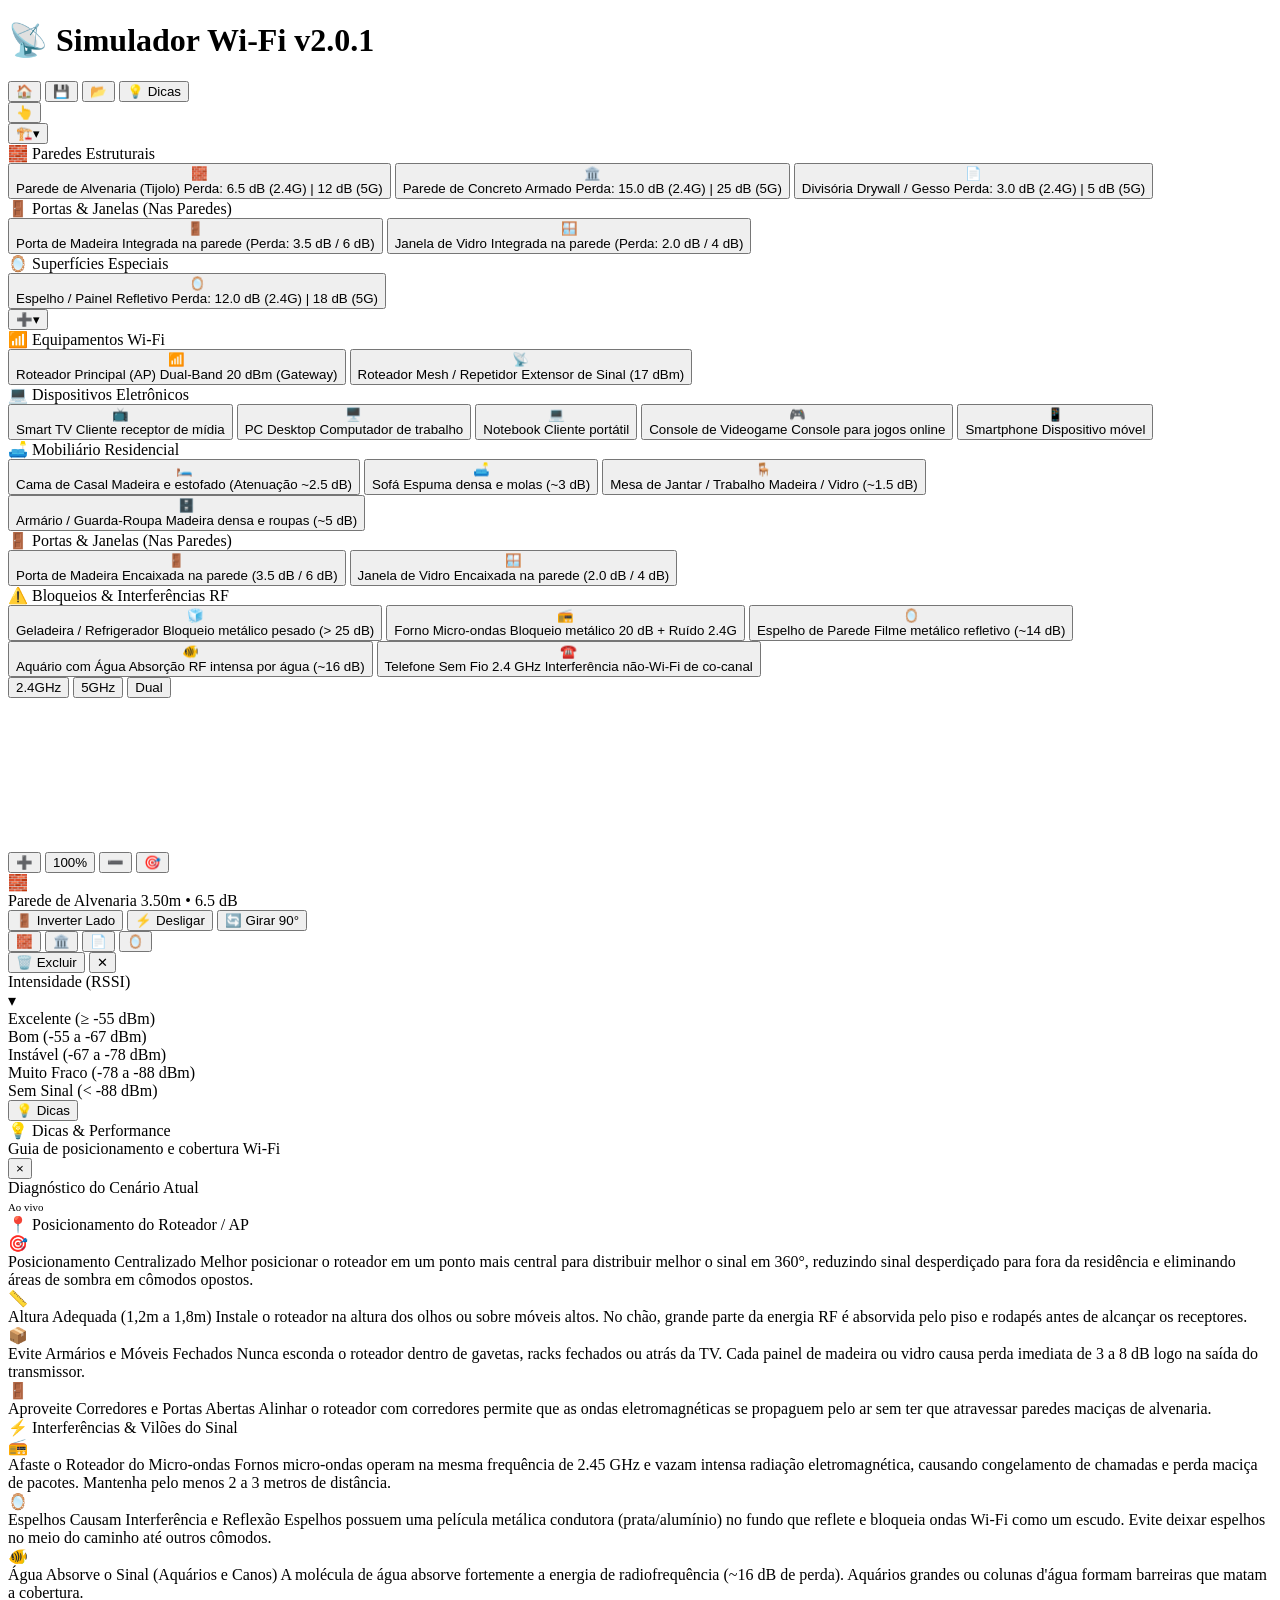
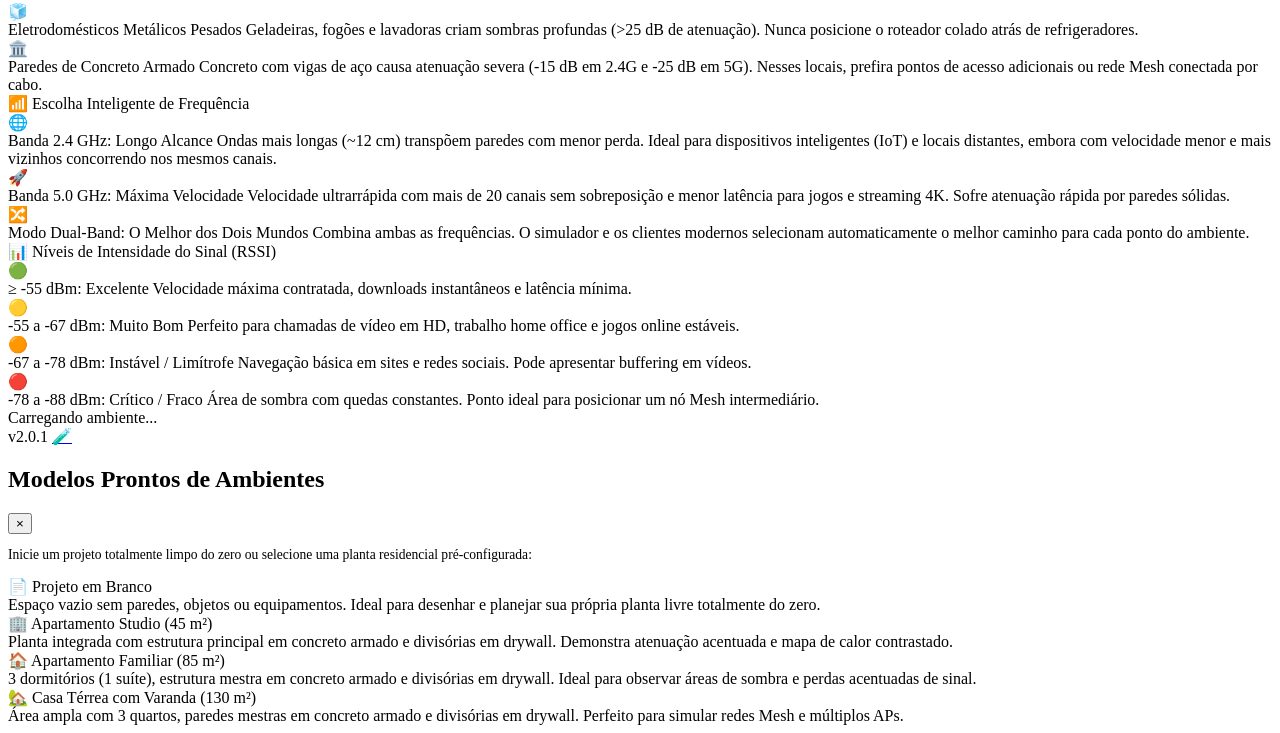
==== index.html @ 8b373f21 "primeiro upload" ====
<!DOCTYPE html>
<html lang="pt-BR">
<head>
  <meta charset="UTF-8">
  <meta name="viewport" content="width=device-width, initial-scale=1.0, maximum-scale=1.0, user-scalable=no, viewport-fit=cover">
  <title>Simulador Wi-Fi - Propagação e Cobertura Residencial</title>
  <link rel="stylesheet" href="css/style.css">
  <link rel="stylesheet" href="css/components.css">
</head>
<body>
  <div id="app-container">
    <!-- Header e Barra de Ferramentas Superior -->
    <header id="header-bar">
      <!-- Linha 1 no Mobile: Marca e Ações de Projeto / Dicas -->
      <div class="header-row-primary">
        <div class="brand-section">
          <h1 class="brand-title">
            <span>📡</span> <span class="brand-name">Simulador Wi-Fi</span>
            <span class="badge-version">v2.0.1</span>
          </h1>
        </div>

        <div class="header-actions-group">
          <button id="btn-open-templates" class="btn btn-icon" data-tooltip="Modelos Prontos de Ambientes (🏠)">
            <span>🏠</span>
          </button>

          <button id="btn-export-json" class="btn btn-icon" data-tooltip="Salvar Projeto em JSON (💾)">
            <span>💾</span>
          </button>

          <button id="btn-import-json" class="btn btn-icon" data-tooltip="Abrir Projeto Salvo (📂)">
            <span>📂</span>
          </button>
          <input type="file" id="file-input-json" accept=".json,application/json" style="display:none">

          <button id="btn-toggle-tips" class="btn btn-icon btn-tips" data-tooltip="Dicas e Boas Práticas Wi-Fi (💡)">
            <span>💡</span>
            <span class="tips-btn-text">Dicas</span>
          </button>
        </div>
      </div>

      <!-- Linha 2 no Mobile: Ferramentas Operacionais e Frequência -->
      <div class="header-row-tools">
        <div class="tools-buttons-group">
          <button id="btn-tool-select" class="btn btn-icon active" data-tool="select" data-tooltip="Selecionar e Mover (👆)">
            <span>👆</span>
          </button>

          <!-- Dropdown Construir -->
          <div class="dropdown-wrapper">
            <button id="btn-build-menu" class="btn btn-icon dropdown-toggle" data-tooltip="Construir Paredes, Portas e Janelas (🏗️)">
              <span id="btn-build-icon">🏗️</span><span class="dropdown-arrow">▾</span>
            </button>
            <div id="menu-build" class="dropdown-popover">
              <div class="dropdown-section-title">🧱 Paredes Estruturais</div>
              <button class="dropdown-item" data-build-material="alvenaria">
                <span class="item-icon">🧱</span>
                <div class="item-info">
                  <span class="item-name">Parede de Alvenaria (Tijolo)</span>
                  <span class="item-meta">Perda: 6.5 dB (2.4G) | 12 dB (5G)</span>
                </div>
              </button>
              <button class="dropdown-item" data-build-material="concreto">
                <span class="item-icon">🏛️</span>
                <div class="item-info">
                  <span class="item-name">Parede de Concreto Armado</span>
                  <span class="item-meta">Perda: 15.0 dB (2.4G) | 25 dB (5G)</span>
                </div>
              </button>
              <button class="dropdown-item" data-build-material="drywall">
                <span class="item-icon">📄</span>
                <div class="item-info">
                  <span class="item-name">Divisória Drywall / Gesso</span>
                  <span class="item-meta">Perda: 3.0 dB (2.4G) | 5 dB (5G)</span>
                </div>
              </button>

              <div class="dropdown-section-title">🚪 Portas & Janelas (Nas Paredes)</div>
              <button class="dropdown-item" data-build-aperture="door" data-build-material="madeira">
                <span class="item-icon">🚪</span>
                <div class="item-info">
                  <span class="item-name">Porta de Madeira</span>
                  <span class="item-meta">Integrada na parede (Perda: 3.5 dB / 6 dB)</span>
                </div>
              </button>
              <button class="dropdown-item" data-build-aperture="window" data-build-material="vidro">
                <span class="item-icon">🪟</span>
                <div class="item-info">
                  <span class="item-name">Janela de Vidro</span>
                  <span class="item-meta">Integrada na parede (Perda: 2.0 dB / 4 dB)</span>
                </div>
              </button>

              <div class="dropdown-section-title">🪞 Superfícies Especiais</div>
              <button class="dropdown-item" data-build-material="espelho">
                <span class="item-icon">🪞</span>
                <div class="item-info">
                  <span class="item-name">Espelho / Painel Refletivo</span>
                  <span class="item-meta">Perda: 12.0 dB (2.4G) | 18 dB (5G)</span>
                </div>
              </button>
            </div>
          </div>

          <!-- Dropdown Adicionar Objetos -->
          <div class="dropdown-wrapper">
            <button id="btn-add-menu" class="btn btn-icon dropdown-toggle" data-tooltip="Adicionar Objetos e Dispositivos (➕)">
              <span>➕</span><span class="dropdown-arrow">▾</span>
            </button>
            <div id="menu-add" class="dropdown-popover dropdown-popover-wide">
              <div class="dropdown-grid-columns">
                <!-- Coluna 1: Equipamentos Wi-Fi & Dispositivos Eletrônicos -->
                <div class="dropdown-col">
                  <div class="dropdown-section-title">📶 Equipamentos Wi-Fi</div>
                  <button class="dropdown-item" data-add-type="router_main">
                    <span class="item-icon">📶</span>
                    <div class="item-info">
                      <span class="item-name">Roteador Principal (AP)</span>
                      <span class="item-meta">Dual-Band 20 dBm (Gateway)</span>
                    </div>
                  </button>
                  <button class="dropdown-item" data-add-type="router_mesh">
                    <span class="item-icon">📡</span>
                    <div class="item-info">
                      <span class="item-name">Roteador Mesh / Repetidor</span>
                      <span class="item-meta">Extensor de Sinal (17 dBm)</span>
                    </div>
                  </button>

                  <div class="dropdown-section-title">💻 Dispositivos Eletrônicos</div>
                  <button class="dropdown-item" data-add-type="tv">
                    <span class="item-icon">📺</span>
                    <div class="item-info">
                      <span class="item-name">Smart TV</span>
                      <span class="item-meta">Cliente receptor de mídia</span>
                    </div>
                  </button>
                  <button class="dropdown-item" data-add-type="pc">
                    <span class="item-icon">🖥️</span>
                    <div class="item-info">
                      <span class="item-name">PC Desktop</span>
                      <span class="item-meta">Computador de trabalho</span>
                    </div>
                  </button>
                  <button class="dropdown-item" data-add-type="laptop">
                    <span class="item-icon">💻</span>
                    <div class="item-info">
                      <span class="item-name">Notebook</span>
                      <span class="item-meta">Cliente portátil</span>
                    </div>
                  </button>
                  <button class="dropdown-item" data-add-type="videogame">
                    <span class="item-icon">🎮</span>
                    <div class="item-info">
                      <span class="item-name">Console de Videogame</span>
                      <span class="item-meta">Console para jogos online</span>
                    </div>
                  </button>
                  <button class="dropdown-item" data-add-type="phone">
                    <span class="item-icon">📱</span>
                    <div class="item-info">
                      <span class="item-name">Smartphone</span>
                      <span class="item-meta">Dispositivo móvel</span>
                    </div>
                  </button>
                </div>

                <!-- Coluna 2: Mobiliário Residencial & Interferências RF -->
                <div class="dropdown-col">
                  <div class="dropdown-section-title">🛋️ Mobiliário Residencial</div>
                  <button class="dropdown-item" data-add-type="bed">
                    <span class="item-icon">🛏️</span>
                    <div class="item-info">
                      <span class="item-name">Cama de Casal</span>
                      <span class="item-meta">Madeira e estofado (Atenuação ~2.5 dB)</span>
                    </div>
                  </button>
                  <button class="dropdown-item" data-add-type="sofa">
                    <span class="item-icon">🛋️</span>
                    <div class="item-info">
                      <span class="item-name">Sofá</span>
                      <span class="item-meta">Espuma densa e molas (~3 dB)</span>
                    </div>
                  </button>
                  <button class="dropdown-item" data-add-type="table">
                    <span class="item-icon">🪑</span>
                    <div class="item-info">
                      <span class="item-name">Mesa de Jantar / Trabalho</span>
                      <span class="item-meta">Madeira / Vidro (~1.5 dB)</span>
                    </div>
                  </button>
                  <button class="dropdown-item" data-add-type="wardrobe">
                    <span class="item-icon">🗄️</span>
                    <div class="item-info">
                      <span class="item-name">Armário / Guarda-Roupa</span>
                      <span class="item-meta">Madeira densa e roupas (~5 dB)</span>
                    </div>
                  </button>

                  <div class="dropdown-section-title">🚪 Portas & Janelas (Nas Paredes)</div>
                  <button class="dropdown-item" data-add-type="door">
                    <span class="item-icon">🚪</span>
                    <div class="item-info">
                      <span class="item-name">Porta de Madeira</span>
                      <span class="item-meta">Encaixada na parede (3.5 dB / 6 dB)</span>
                    </div>
                  </button>
                  <button class="dropdown-item" data-add-type="window">
                    <span class="item-icon">🪟</span>
                    <div class="item-info">
                      <span class="item-name">Janela de Vidro</span>
                      <span class="item-meta">Encaixada na parede (2.0 dB / 4 dB)</span>
                    </div>
                  </button>

                  <div class="dropdown-section-title">⚠️ Bloqueios & Interferências RF</div>
                  <button class="dropdown-item" data-add-type="fridge">
                    <span class="item-icon">🧊</span>
                    <div class="item-info">
                      <span class="item-name">Geladeira / Refrigerador</span>
                      <span class="item-meta">Bloqueio metálico pesado (&gt; 25 dB)</span>
                    </div>
                  </button>
                  <button class="dropdown-item" data-add-type="microwave">
                    <span class="item-icon">📻</span>
                    <div class="item-info">
                      <span class="item-name">Forno Micro-ondas</span>
                      <span class="item-meta">Bloqueio metálico 20 dB + Ruído 2.4G</span>
                    </div>
                  </button>
                  <button class="dropdown-item" data-add-type="mirror_obj">
                    <span class="item-icon">🪞</span>
                    <div class="item-info">
                      <span class="item-name">Espelho de Parede</span>
                      <span class="item-meta">Filme metálico refletivo (~14 dB)</span>
                    </div>
                  </button>
                  <button class="dropdown-item" data-add-type="aquarium">
                    <span class="item-icon">🐠</span>
                    <div class="item-info">
                      <span class="item-name">Aquário com Água</span>
                      <span class="item-meta">Absorção RF intensa por água (~16 dB)</span>
                    </div>
                  </button>
                  <button class="dropdown-item" data-add-type="cordless_phone">
                    <span class="item-icon">☎️</span>
                    <div class="item-info">
                      <span class="item-name">Telefone Sem Fio 2.4 GHz</span>
                      <span class="item-meta">Interferência não-Wi-Fi de co-canal</span>
                    </div>
                  </button>
                </div>
              </div>
            </div>
          </div>
        </div>

        <div class="divider-vertical"></div>

        <!-- Seletor de Frequência do Roteador Principal -->
        <div class="freq-selector-container">
          <div class="segmented-control">
            <button class="seg-btn" data-freq="2.4" data-tooltip="Banda 2.4 GHz (Maior alcance e penetração)">2.4GHz</button>
            <button class="seg-btn active" data-freq="5.0" data-tooltip="Banda 5.0 GHz (Alta velocidade e maior atenuação)">5GHz</button>
            <button class="seg-btn" data-freq="multi" data-tooltip="Dual-Band (2.4 GHz + 5.0 GHz simultâneos)">Dual</button>
          </div>
        </div>
      </div>
    </header>

    <!-- Backdrop Escuro para Menus no Mobile -->
    <div id="dropdown-backdrop" class="dropdown-backdrop"></div>

    <!-- Área Central da Viewport com HUD Fixo Sobreposto -->
    <div id="viewport-container" class="viewport-container">
      <!-- Viewport Rolável do Canvas -->
      <main id="main-viewport">
        <!-- Scaler para Zoom e Pan Fluido sem Degradação Gráfica -->
        <div id="canvas-scaler">
          <div id="canvas-container">
            <!-- Canvas Inferior: Mapa de Calor / Heatmap (Orientado a Eventos) -->
            <canvas id="heatmap-canvas"></canvas>
            <!-- Canvas Superior: Paredes, Dispositivos, Ondas e Gizmos (60 FPS Contínuo) -->
            <canvas id="scene-canvas"></canvas>
          </div>
        </div>
      </main>

      <!-- HUD Flutuante Fixo (Não se move ao rolar ou arrastar a planta) -->
      <!-- Widget Flutuante de Zoom e Enquadramento (Fit-to-Screen) -->
      <div id="zoom-controls" class="zoom-controls" aria-label="Controles de Zoom">
        <button id="btn-zoom-in" class="btn btn-icon zoom-btn" data-tooltip="Aproximar Zoom (+)">
          <span>➕</span>
        </button>
        <button id="btn-zoom-reset" class="btn zoom-btn zoom-val-btn" data-tooltip="Zoom 100% (Escala Real 1:1)">
          <span id="zoom-value-text">100%</span>
        </button>
        <button id="btn-zoom-out" class="btn btn-icon zoom-btn" data-tooltip="Afastar Zoom (-)">
          <span>➖</span>
        </button>
        <button id="btn-zoom-fit" class="btn btn-icon zoom-btn btn-fit" data-tooltip="Enquadrar Planta Inteira (Fit)">
          <span>🎯</span>
        </button>
      </div>

      <!-- Barra de Ações Rápidas Flutuante (Item Selecionado - Toque / Desktop) -->
      <div id="selection-toolbar" class="selection-toolbar hidden" aria-label="Ações do Item Selecionado">
        <div class="selection-badge">
          <span id="sel-icon" class="sel-icon">🧱</span>
          <div class="sel-info">
            <span id="sel-title" class="sel-title">Parede de Alvenaria</span>
            <span id="sel-sub" class="sel-sub">3.50m • 6.5 dB</span>
          </div>
        </div>

        <div class="selection-actions" id="sel-actions-container">
          <!-- Ação para Portas: Inverter sentido e lado da abertura -->
          <button id="btn-sel-door-swing" class="btn btn-action" data-tooltip="Inverter Lado da Abertura da Porta">
            <span>🚪 Inverter Lado</span>
          </button>

          <!-- Ação para Aparelhos Eletrônicos: Ligar / Desligar (Power Toggle) -->
          <button id="btn-sel-power" class="btn btn-action" data-tooltip="Ligar / Desligar Aparelho (ou clique consecutivo no objeto)">
            <span id="btn-sel-power-text">⚡ Desligar</span>
          </button>

          <!-- Ação para Móveis e Equipamentos: Girar 90° -->
          <button id="btn-sel-rotate" class="btn btn-action" data-tooltip="Girar 90° no Sentido Horário">
            <span>🔄 Girar 90°</span>
          </button>

          <!-- Ação para Paredes: Mudar Material de Atenuação -->
          <div id="sel-wall-materials" class="sel-material-group">
            <button class="btn btn-icon btn-mat" data-mat="alvenaria" data-tooltip="Alvenaria / Tijolo">🧱</button>
            <button class="btn btn-icon btn-mat" data-mat="concreto" data-tooltip="Concreto Armado">🏛️</button>
            <button class="btn btn-icon btn-mat" data-mat="drywall" data-tooltip="Divisória Drywall">📄</button>
            <button class="btn btn-icon btn-mat" data-mat="espelho" data-tooltip="Painel Refletivo / Espelho">🪞</button>
          </div>

          <!-- Ação Universal: Excluir Item -->
          <button id="btn-sel-delete" class="btn btn-danger btn-action" data-tooltip="Excluir Item Selecionado (Del)">
            <span>🗑️ Excluir</span>
          </button>

          <!-- Fechar / Desmarcar -->
          <button id="btn-sel-close" class="btn btn-icon btn-close-sel" data-tooltip="Desmarcar (Esc)">
            <span>✕</span>
          </button>
        </div>
      </div>

      <!-- Legenda Visual de Sinal (Recolhível no Mobile) -->
      <div id="signal-legend" class="signal-legend">
        <div class="legend-header" id="legend-header" title="Toque para alternar visibilidade">
          <div class="legend-title">Intensidade (RSSI)</div>
          <span class="legend-chevron">▾</span>
        </div>
        <div class="legend-body" id="legend-body">
          <div class="legend-bar">
            <span class="legend-swatch" style="background-color: #2ecc71;"></span>
            <span>Excelente (&ge; -55 dBm)</span>
          </div>
          <div class="legend-bar">
            <span class="legend-swatch" style="background-color: #f1c40f;"></span>
            <span>Bom (-55 a -67 dBm)</span>
          </div>
          <div class="legend-bar">
            <span class="legend-swatch" style="background-color: #e67e22;"></span>
            <span>Instável (-67 a -78 dBm)</span>
          </div>
          <div class="legend-bar">
            <span class="legend-swatch" style="background-color: #e74c3c;"></span>
            <span>Muito Fraco (-78 a -88 dBm)</span>
          </div>
          <div class="legend-bar">
            <span class="legend-swatch" style="background-color: #2f3542;"></span>
            <span>Sem Sinal (&lt; -88 dBm)</span>
          </div>
        </div>
      </div>
    </div>

    <!-- Aba Flutuante Lateral para Acesso Rápido de Dicas -->
    <button id="btn-floating-tips" class="tips-floating-tab" data-tooltip="Abrir Guia de Dicas (💡)">
      <span>💡</span>
      <span>Dicas</span>
    </button>

    <!-- Painel Lateral de Dicas e Boas Práticas (Side Drawer) -->
    <aside id="tips-drawer" class="tips-drawer" aria-hidden="true">
      <div class="tips-header">
        <div class="tips-title-group">
          <div class="tips-title">
            <span>💡</span> Dicas & Performance
          </div>
          <div class="tips-subtitle">Guia de posicionamento e cobertura Wi-Fi</div>
        </div>
        <button id="btn-close-tips" class="tips-close-btn" data-tooltip="Recolher Painel (Esc)">&times;</button>
      </div>

      <div class="tips-content">
        <!-- Card 1: Diagnóstico Dinâmico ao Vivo da Planta -->
        <div class="tips-live-card">
          <div class="tips-live-header">
            <div class="live-badge-wrapper">
              <span class="live-pulse-dot"></span>
              <span>Diagnóstico do Cenário Atual</span>
            </div>
            <span style="font-size: 0.68rem; color: var(--text-muted); text-transform: none;">Ao vivo</span>
          </div>
          <div id="tips-live-body" class="tips-live-body">
            <!-- Injetado dinamicamente via WifiSim.UI.TipsPanel -->
          </div>
        </div>

        <!-- Card 2: Posicionamento dos Dispositivos Wi-Fi -->
        <div class="tips-section-card">
          <div class="tips-section-title">
            <span>📍</span> Posicionamento do Roteador / AP
          </div>

          <div class="tip-item">
            <span class="tip-icon">🎯</span>
            <div class="tip-details">
              <span class="tip-title">Posicionamento Centralizado</span>
              <span class="tip-desc">
                Melhor posicionar o roteador em um ponto mais central para distribuir melhor o sinal em 360°, reduzindo sinal desperdiçado para fora da residência e eliminando áreas de sombra em cômodos opostos.
              </span>
            </div>
          </div>

          <div class="tip-item">
            <span class="tip-icon">📏</span>
            <div class="tip-details">
              <span class="tip-title">Altura Adequada (1,2m a 1,8m)</span>
              <span class="tip-desc">
                Instale o roteador na altura dos olhos ou sobre móveis altos. No chão, grande parte da energia RF é absorvida pelo piso e rodapés antes de alcançar os receptores.
              </span>
            </div>
          </div>

          <div class="tip-item">
            <span class="tip-icon">📦</span>
            <div class="tip-details">
              <span class="tip-title">Evite Armários e Móveis Fechados</span>
              <span class="tip-desc">
                Nunca esconda o roteador dentro de gavetas, racks fechados ou atrás da TV. Cada painel de madeira ou vidro causa perda imediata de 3 a 8 dB logo na saída do transmissor.
              </span>
            </div>
          </div>

          <div class="tip-item">
            <span class="tip-icon">🚪</span>
            <div class="tip-details">
              <span class="tip-title">Aproveite Corredores e Portas Abertas</span>
              <span class="tip-desc">
                Alinhar o roteador com corredores permite que as ondas eletromagnéticas se propaguem pelo ar sem ter que atravessar paredes maciças de alvenaria.
              </span>
            </div>
          </div>
        </div>

        <!-- Card 3: Interferências Eletromagnéticas e Obstáculos -->
        <div class="tips-section-card">
          <div class="tips-section-title">
            <span>⚡</span> Interferências & Vilões do Sinal
          </div>

          <div class="tip-item">
            <span class="tip-icon">📻</span>
            <div class="tip-details">
              <span class="tip-title">Afaste o Roteador do Micro-ondas</span>
              <span class="tip-desc">
                Fornos micro-ondas operam na mesma frequência de 2.45 GHz e vazam intensa radiação eletromagnética, causando congelamento de chamadas e perda maciça de pacotes. Mantenha pelo menos 2 a 3 metros de distância.
              </span>
            </div>
          </div>

          <div class="tip-item">
            <span class="tip-icon">🪞</span>
            <div class="tip-details">
              <span class="tip-title">Espelhos Causam Interferência e Reflexão</span>
              <span class="tip-desc">
                Espelhos possuem uma película metálica condutora (prata/alumínio) no fundo que reflete e bloqueia ondas Wi-Fi como um escudo. Evite deixar espelhos no meio do caminho até outros cômodos.
              </span>
            </div>
          </div>

          <div class="tip-item">
            <span class="tip-icon">🐠</span>
            <div class="tip-details">
              <span class="tip-title">Água Absorve o Sinal (Aquários e Canos)</span>
              <span class="tip-desc">
                A molécula de água absorve fortemente a energia de radiofrequência (~16 dB de perda). Aquários grandes ou colunas d'água formam barreiras que matam a cobertura.
              </span>
            </div>
          </div>

          <div class="tip-item">
            <span class="tip-icon">🧊</span>
            <div class="tip-details">
              <span class="tip-title">Eletrodomésticos Metálicos Pesados</span>
              <span class="tip-desc">
                Geladeiras, fogões e lavadoras criam sombras profundas (&gt;25 dB de atenuação). Nunca posicione o roteador colado atrás de refrigeradores.
              </span>
            </div>
          </div>

          <div class="tip-item">
            <span class="tip-icon">🏛️</span>
            <div class="tip-details">
              <span class="tip-title">Paredes de Concreto Armado</span>
              <span class="tip-desc">
                Concreto com vigas de aço causa atenuação severa (-15 dB em 2.4G e -25 dB em 5G). Nesses locais, prefira pontos de acesso adicionais ou rede Mesh conectada por cabo.
              </span>
            </div>
          </div>
        </div>

        <!-- Card 4: Bandas e Frequências (2.4GHz vs 5GHz vs Dual) -->
        <div class="tips-section-card">
          <div class="tips-section-title">
            <span>📶</span> Escolha Inteligente de Frequência
          </div>

          <div class="tip-item">
            <span class="tip-icon">🌐</span>
            <div class="tip-details">
              <span class="tip-title">Banda 2.4 GHz: Longo Alcance</span>
              <span class="tip-desc">
                Ondas mais longas (~12 cm) transpõem paredes com menor perda. Ideal para dispositivos inteligentes (IoT) e locais distantes, embora com velocidade menor e mais vizinhos concorrendo nos mesmos canais.
              </span>
            </div>
          </div>

          <div class="tip-item">
            <span class="tip-icon">🚀</span>
            <div class="tip-details">
              <span class="tip-title">Banda 5.0 GHz: Máxima Velocidade</span>
              <span class="tip-desc">
                Velocidade ultrarrápida com mais de 20 canais sem sobreposição e menor latência para jogos e streaming 4K. Sofre atenuação rápida por paredes sólidas.
              </span>
            </div>
          </div>

          <div class="tip-item">
            <span class="tip-icon">🔀</span>
            <div class="tip-details">
              <span class="tip-title">Modo Dual-Band: O Melhor dos Dois Mundos</span>
              <span class="tip-desc">
                Combina ambas as frequências. O simulador e os clientes modernos selecionam automaticamente o melhor caminho para cada ponto do ambiente.
              </span>
            </div>
          </div>
        </div>

        <!-- Card 5: Entendendo a Escala de Cores e Métricas (RSSI) -->
        <div class="tips-section-card">
          <div class="tips-section-title">
            <span>📊</span> Níveis de Intensidade do Sinal (RSSI)
          </div>

          <div class="tip-item">
            <span class="tip-icon">🟢</span>
            <div class="tip-details">
              <span class="tip-title">&ge; -55 dBm: Excelente</span>
              <span class="tip-desc">Velocidade máxima contratada, downloads instantâneos e latência mínima.</span>
            </div>
          </div>

          <div class="tip-item">
            <span class="tip-icon">🟡</span>
            <div class="tip-details">
              <span class="tip-title">-55 a -67 dBm: Muito Bom</span>
              <span class="tip-desc">Perfeito para chamadas de vídeo em HD, trabalho home office e jogos online estáveis.</span>
            </div>
          </div>

          <div class="tip-item">
            <span class="tip-icon">🟠</span>
            <div class="tip-details">
              <span class="tip-title">-67 a -78 dBm: Instável / Limítrofe</span>
              <span class="tip-desc">Navegação básica em sites e redes sociais. Pode apresentar buffering em vídeos.</span>
            </div>
          </div>

          <div class="tip-item">
            <span class="tip-icon">🔴</span>
            <div class="tip-details">
              <span class="tip-title">-78 a -88 dBm: Crítico / Fraco</span>
              <span class="tip-desc">Área de sombra com quedas constantes. Ponto ideal para posicionar um nó Mesh intermediário.</span>
            </div>
          </div>
        </div>
      </div>
    </aside>

    <!-- Rodapé com Barra de Status -->
    <footer id="footer-status">
      <div id="status-info">Carregando ambiente...</div>
      <div class="footer-actions">
        <span class="badge-version">v2.0.1</span>
        <a href="test.html" class="test-link" title="Abrir Smoke Test & Validador (🧪)" data-tooltip="Smoke Test / Validador (🧪)" target="_blank">
          🧪
        </a>
      </div>
    </footer>
  </div>

  <!-- Modal de Modelos Prontos (Templates) -->
  <div id="modal-templates" class="modal-overlay">
    <div class="modal-card">
      <div class="modal-header">
        <h2 class="modal-title">Modelos Prontos de Ambientes</h2>
        <button class="modal-close" data-close-modal>&times;</button>
      </div>
      <div class="modal-body">
        <p style="font-size: 0.85rem; color: var(--text-muted);">
          Inicie um projeto totalmente limpo do zero ou selecione uma planta residencial pré-configurada:
        </p>
        <div class="template-grid">
          <div class="template-card" data-load-template="blank">
            <div class="template-card-title">📄 Projeto em Branco</div>
            <div class="template-card-desc">
              Espaço vazio sem paredes, objetos ou equipamentos. Ideal para desenhar e planejar sua própria planta livre totalmente do zero.
            </div>
          </div>
          <div class="template-card" data-load-template="studio45">
            <div class="template-card-title">🏢 Apartamento Studio (45 m²)</div>
            <div class="template-card-desc">
              Planta integrada com estrutura principal em concreto armado e divisórias em drywall. Demonstra atenuação acentuada e mapa de calor contrastado.
            </div>
          </div>
          <div class="template-card" data-load-template="familiar85">
            <div class="template-card-title">🏠 Apartamento Familiar (85 m²)</div>
            <div class="template-card-desc">
              3 dormitórios (1 suíte), estrutura mestra em concreto armado e divisórias em drywall. Ideal para observar áreas de sombra e perdas acentuadas de sinal.
            </div>
          </div>
          <div class="template-card" data-load-template="casa130">
            <div class="template-card-title">🏡 Casa Térrea com Varanda (130 m²)</div>
            <div class="template-card-desc">
              Área ampla com 3 quartos, paredes mestras em concreto armado e divisórias em drywall. Perfeito para simular redes Mesh e múltiplos APs.
            </div>
          </div>
        </div>
      </div>
    </div>
  </div>

  <!-- Scripts do Sistema em Ordem Modular Estrita (Zero-Build) -->
  <script src="js/core/geometry.js"></script>
  <script src="js/core/rf-engine.js"></script>
  <script src="js/core/heatmap.js"></script>
  <script src="js/state/templates.js"></script>
  <script src="js/state/scene-state.js"></script>
  <script src="js/ui/renderer.js"></script>
  <script src="js/ui/interaction.js"></script>
  <script src="js/ui/dialogs.js"></script>
  <script src="js/ui/tips-panel.js"></script>
  <script src="js/app.js"></script>
</body>
</html>
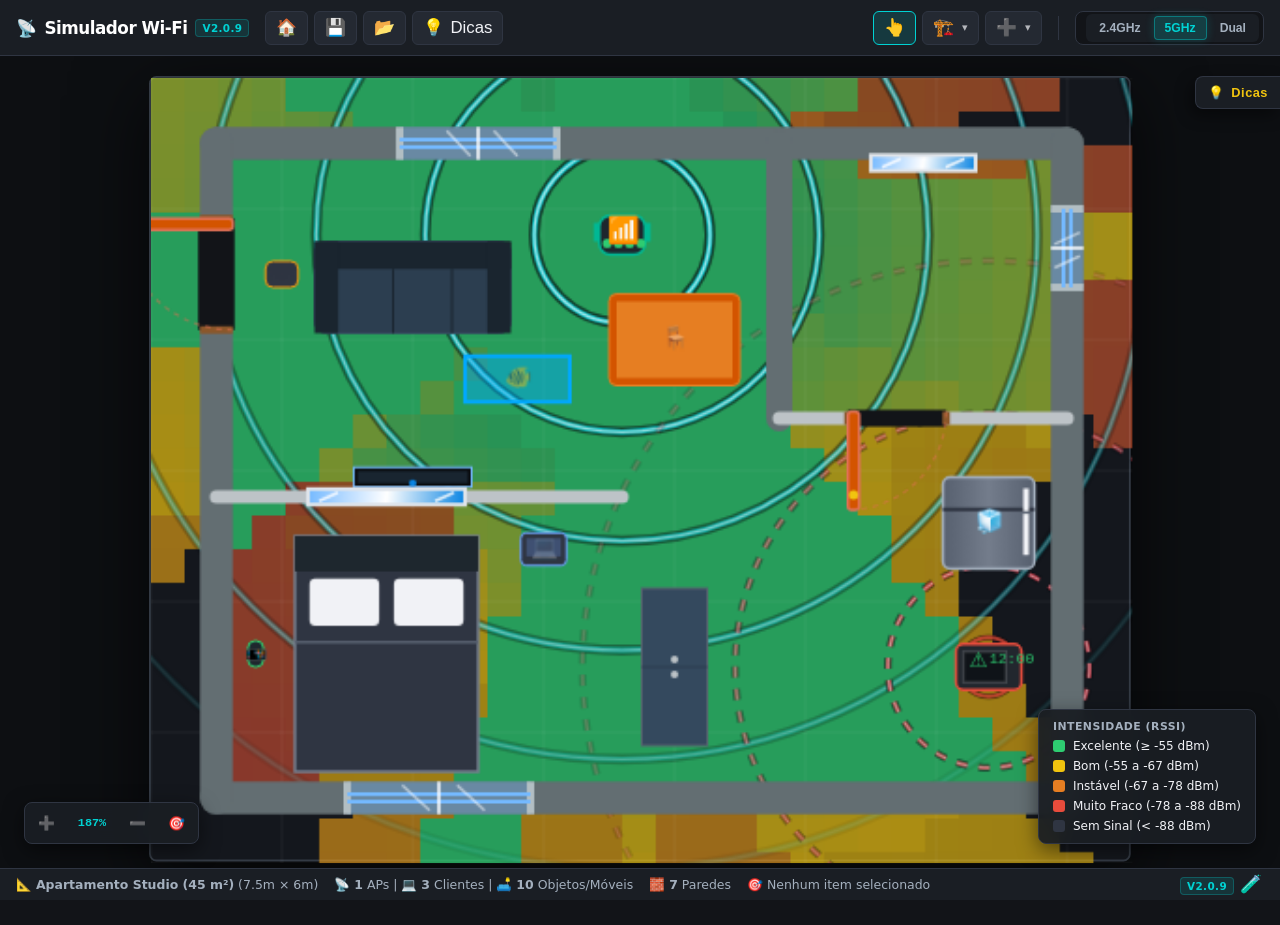
==== commit 9b761328: "[deploy] release version 2.0.9" ====
--- a/index.html
+++ b/index.html
@@ -16,7 +16,7 @@
         <div class="brand-section">
           <h1 class="brand-title">
             <span>📡</span> <span class="brand-name">Simulador Wi-Fi</span>
-            <span class="badge-version">v2.0.1</span>
+            <span class="badge-version">v2.0.9</span>
           </h1>
         </div>
 
@@ -601,7 +601,7 @@
     <footer id="footer-status">
       <div id="status-info">Carregando ambiente...</div>
       <div class="footer-actions">
-        <span class="badge-version">v2.0.1</span>
+        <span class="badge-version">v2.0.9</span>
         <a href="test.html" class="test-link" title="Abrir Smoke Test & Validador (🧪)" data-tooltip="Smoke Test / Validador (🧪)" target="_blank">
           🧪
         </a>
--- a/css/style.css
+++ b/css/style.css
@@ -0,0 +1,440 @@
+/* ==========================================================================
+   Simulador Wi-Fi - Folha de Estilos Principal (Dark Theme / High Contrast)
+   Vanilla CSS3 - Zero Frameworks
+   Layout Responsivo: Desktop, Notebook, Tablet e Celular
+   ========================================================================== */
+
+:root {
+  --bg-primary: #121418;
+  --bg-secondary: #1a1e24;
+  --bg-tertiary: #242932;
+  --text-main: #f1f2f6;
+  --text-muted: #a4b0be;
+  --accent-cyan: #00d2d3;
+  --accent-green: #2ecc71;
+  --accent-yellow: #f1c40f;
+  --accent-orange: #e67e22;
+  --accent-red: #e74c3c;
+  --border-color: #2f3542;
+  --border-active: #00d2d3;
+  --shadow-panel: 0 8px 24px rgba(0, 0, 0, 0.4);
+  --font-family: system-ui, -apple-system, BlinkMacSystemFont, 'Segoe UI', Roboto, Helvetica, Arial, sans-serif;
+  --header-height: 56px;
+  --footer-height: 32px;
+}
+
+* {
+  box-sizing: border-box;
+  margin: 0;
+  padding: 0;
+}
+
+html, body {
+  width: 100%;
+  height: 100%;
+  background-color: var(--bg-primary);
+  color: var(--text-main);
+  font-family: var(--font-family);
+  overflow: hidden;
+  user-select: none;
+  -webkit-font-smoothing: antialiased;
+}
+
+#app-container {
+  display: flex;
+  flex-direction: column;
+  width: 100vw;
+  height: 100vh;
+  height: 100dvh;
+}
+
+/* ==========================================================================
+   Header & Toolbar Superior
+   ========================================================================== */
+#header-bar {
+  display: flex;
+  align-items: center;
+  justify-content: space-between;
+  min-height: var(--header-height);
+  height: var(--header-height);
+  padding: 0 16px;
+  padding-left: calc(16px + env(safe-area-inset-left, 0px));
+  padding-right: calc(16px + env(safe-area-inset-right, 0px));
+  padding-top: env(safe-area-inset-top, 0px);
+  background-color: var(--bg-secondary);
+  border-bottom: 1px solid var(--border-color);
+  z-index: 100;
+  gap: 16px;
+}
+
+.header-row-primary {
+  display: flex;
+  align-items: center;
+  gap: 16px;
+  flex-shrink: 0;
+}
+
+.brand-section {
+  display: flex;
+  align-items: center;
+  gap: 10px;
+  flex-shrink: 0;
+}
+
+.brand-title {
+  font-size: 1.05rem;
+  font-weight: 700;
+  letter-spacing: -0.5px;
+  color: #ffffff;
+  display: flex;
+  align-items: center;
+  gap: 8px;
+  white-space: nowrap;
+}
+
+.badge-version {
+  display: inline-flex;
+  align-items: center;
+  font-size: 0.65rem;
+  font-weight: 600;
+  padding: 2px 6px;
+  border-radius: 4px;
+  background: rgba(0, 210, 211, 0.12);
+  color: var(--accent-cyan);
+  border: 1px solid rgba(0, 210, 211, 0.25);
+  letter-spacing: 0.4px;
+  text-transform: uppercase;
+}
+
+.header-actions-group {
+  display: flex;
+  align-items: center;
+  gap: 6px;
+}
+
+.header-row-tools {
+  display: flex;
+  align-items: center;
+  gap: 12px;
+  flex-shrink: 0;
+}
+
+.tools-buttons-group {
+  display: flex;
+  align-items: center;
+  gap: 6px;
+}
+
+/* ==========================================================================
+   Área Principal do Canvas (Viewport Central e Overlays Fixos)
+   ========================================================================== */
+.viewport-container {
+  flex: 1;
+  position: relative;
+  overflow: hidden;
+  display: flex;
+  min-height: 0;
+  width: 100%;
+}
+
+#main-viewport {
+  flex: 1;
+  width: 100%;
+  height: 100%;
+  display: flex;
+  background-color: #0d0f12;
+  position: relative;
+  overflow: auto;
+  padding: 20px;
+  -webkit-overflow-scrolling: touch;
+}
+
+#canvas-scaler {
+  margin: auto;
+  position: relative;
+  flex-shrink: 0;
+  display: block;
+}
+
+#canvas-scaler.smooth-zoom {
+  transition: width 0.25s cubic-bezier(0.16, 1, 0.3, 1), height 0.25s cubic-bezier(0.16, 1, 0.3, 1);
+}
+
+#canvas-container {
+  position: absolute;
+  top: 0;
+  left: 0;
+  box-shadow: 0 10px 40px rgba(0, 0, 0, 0.7);
+  border: 1px solid #333a44;
+  border-radius: 4px;
+  background-color: #14171d;
+  flex-shrink: 0;
+  transform-origin: 0 0;
+}
+
+#canvas-container.smooth-zoom {
+  transition: transform 0.25s cubic-bezier(0.16, 1, 0.3, 1);
+}
+
+/* Dual Canvas Stack - Z-Index Layering */
+#heatmap-canvas {
+  position: absolute;
+  top: 0;
+  left: 0;
+  z-index: 1;
+  pointer-events: none;
+}
+
+#scene-canvas {
+  position: absolute;
+  top: 0;
+  left: 0;
+  z-index: 2;
+  cursor: crosshair;
+  touch-action: none;
+}
+
+/* ==========================================================================
+   Legenda Visual de Cores (Heatmap Scale)
+   ========================================================================== */
+#signal-legend {
+  position: absolute;
+  bottom: 24px;
+  right: 24px;
+  background: rgba(26, 30, 36, 0.94);
+  backdrop-filter: blur(10px);
+  -webkit-backdrop-filter: blur(10px);
+  padding: 10px 14px;
+  border-radius: 8px;
+  border: 1px solid var(--border-color);
+  z-index: 15;
+  display: flex;
+  flex-direction: column;
+  gap: 6px;
+  font-size: 0.75rem;
+  box-shadow: 0 6px 20px rgba(0, 0, 0, 0.5);
+  transition: all 0.2s ease;
+}
+
+.legend-header {
+  display: flex;
+  align-items: center;
+  justify-content: space-between;
+  gap: 8px;
+  user-select: none;
+}
+
+.legend-title {
+  font-weight: 700;
+  color: var(--text-muted);
+  text-transform: uppercase;
+  font-size: 0.68rem;
+  letter-spacing: 0.5px;
+}
+
+.legend-chevron {
+  display: none;
+  font-size: 0.8rem;
+  color: var(--accent-cyan);
+  transition: transform 0.2s ease;
+}
+
+.legend-body {
+  display: flex;
+  flex-direction: column;
+  gap: 6px;
+}
+
+.legend-bar {
+  display: flex;
+  align-items: center;
+  gap: 8px;
+  white-space: nowrap;
+}
+
+.legend-swatch {
+  width: 12px;
+  height: 12px;
+  border-radius: 3px;
+  flex-shrink: 0;
+}
+
+/* ==========================================================================
+   Rodapé e Barra de Status
+   ========================================================================== */
+#footer-status {
+  min-height: var(--footer-height);
+  height: var(--footer-height);
+  background-color: var(--bg-secondary);
+  border-top: 1px solid var(--border-color);
+  display: flex;
+  align-items: center;
+  justify-content: space-between;
+  padding: 0 16px;
+  padding-left: calc(16px + env(safe-area-inset-left, 0px));
+  padding-right: calc(16px + env(safe-area-inset-right, 0px));
+  padding-bottom: env(safe-area-inset-bottom, 0px);
+  font-size: 0.78rem;
+  color: var(--text-muted);
+  z-index: 20;
+  gap: 16px;
+}
+
+#status-info {
+  display: flex;
+  align-items: center;
+  gap: 16px;
+  overflow-x: auto;
+  white-space: nowrap;
+  scrollbar-width: none;
+  -webkit-overflow-scrolling: touch;
+}
+
+#status-info::-webkit-scrollbar {
+  display: none;
+}
+
+.footer-actions {
+  flex-shrink: 0;
+}
+
+.test-link {
+  color: var(--accent-cyan);
+  text-decoration: none;
+  font-size: 1.1rem;
+  display: inline-flex;
+  align-items: center;
+  justify-content: center;
+  width: 26px;
+  height: 26px;
+  border-radius: 4px;
+  transition: transform 0.15s ease, background-color 0.15s ease;
+  line-height: 1;
+}
+
+.test-link:hover {
+  transform: scale(1.15);
+  background-color: rgba(0, 210, 211, 0.15);
+}
+
+/* ==========================================================================
+   Responsividade: Notebooks e Telas Médias (<= 1024px)
+   ========================================================================== */
+@media (max-width: 1024px) {
+  #header-bar {
+    padding: 0 12px;
+  }
+  #main-viewport {
+    padding: 14px;
+  }
+}
+
+/* ==========================================================================
+   Responsividade: Tablets (<= 768px)
+   ========================================================================== */
+@media (max-width: 768px) {
+  #main-viewport {
+    padding: 10px;
+  }
+  #signal-legend {
+    bottom: 16px;
+    right: 16px;
+  }
+}
+
+/* ==========================================================================
+   Responsividade: Smartphones e Telas Pequenas (<= 720px)
+   ========================================================================== */
+@media (max-width: 720px) {
+  #header-bar {
+    height: auto;
+    min-height: auto;
+    flex-direction: column;
+    padding: 8px 12px;
+    padding-left: calc(12px + env(safe-area-inset-left, 0px));
+    padding-right: calc(12px + env(safe-area-inset-right, 0px));
+    padding-top: calc(8px + env(safe-area-inset-top, 0px));
+    gap: 8px;
+  }
+
+  /* Linha 1 no Mobile: Marca à esquerda e Ações de Projeto/Dicas à direita */
+  .header-row-primary {
+    width: 100%;
+    justify-content: space-between;
+    align-items: center;
+    gap: 8px;
+  }
+
+  .header-actions-group {
+    gap: 6px;
+  }
+
+  /* Linha 2 no Mobile: Ferramentas operacionais e Seletor de Frequência */
+  .header-row-tools {
+    width: 100%;
+    justify-content: space-between;
+    align-items: center;
+    gap: 8px;
+  }
+
+  .tools-buttons-group {
+    gap: 6px;
+  }
+
+  .header-row-tools .divider-vertical {
+    display: none;
+  }
+
+  .brand-title {
+    font-size: 0.95rem;
+  }
+
+  /* Oculta o texto "Dicas" no mobile, mantendo o ícone de lâmpada 💡 */
+  .tips-btn-text {
+    display: none;
+  }
+
+  #main-viewport {
+    padding: 6px;
+  }
+
+  /* Legenda Recolhível no Celular */
+  #signal-legend {
+    bottom: 10px;
+    right: 10px;
+    padding: 6px 10px;
+    font-size: 0.72rem;
+    border-radius: 6px;
+  }
+
+  .legend-header {
+    cursor: pointer;
+  }
+
+  .legend-chevron {
+    display: inline-block;
+  }
+
+  #signal-legend.collapsed .legend-body {
+    display: none;
+  }
+
+  #signal-legend.collapsed .legend-chevron {
+    transform: rotate(180deg);
+  }
+
+  /* Rodapé responsivo */
+  #footer-status {
+    height: 28px;
+    min-height: 28px;
+    padding: 0 10px;
+    font-size: 0.72rem;
+    gap: 10px;
+  }
+}
+
+@media (max-width: 380px) {
+  .brand-title .brand-name {
+    display: none;
+  }
+}
--- a/css/components.css
+++ b/css/components.css
@@ -0,0 +1,1230 @@
+/* ==========================================================================
+   Simulador Wi-Fi - Componentes Visuais (Buttons, Toolbars, Modals, Cards)
+   Vanilla CSS3 - Zero Frameworks
+   ========================================================================== */
+
+/* Grupo de Ações na Barra de Ferramentas */
+.toolbar-group {
+  display: flex;
+  align-items: center;
+  gap: 8px;
+  overflow: visible;
+}
+
+/* Botões do Sistema */
+.btn {
+  display: inline-flex;
+  align-items: center;
+  gap: 6px;
+  background-color: var(--bg-tertiary);
+  color: var(--text-main);
+  border: 1px solid var(--border-color);
+  padding: 6px 12px;
+  border-radius: 6px;
+  font-size: 0.82rem;
+  font-weight: 500;
+  cursor: pointer;
+  transition: all 0.15s ease;
+}
+
+.btn:hover {
+  background-color: #2f3542;
+  border-color: #57606f;
+  color: #ffffff;
+}
+
+.btn.active {
+  background-color: rgba(0, 210, 211, 0.15);
+  border-color: var(--accent-cyan);
+  color: var(--accent-cyan);
+}
+
+.btn-icon {
+  padding: 6px 10px;
+  min-width: 38px;
+  height: 34px;
+  display: inline-flex;
+  align-items: center;
+  justify-content: center;
+  font-size: 1.05rem;
+}
+
+/* ==========================================================================
+   Tooltips Flutuantes no Hover (Passe o Mouse)
+   ========================================================================== */
+[data-tooltip] {
+  position: relative;
+}
+
+[data-tooltip]::after {
+  content: attr(data-tooltip);
+  position: absolute;
+  top: calc(100% + 8px);
+  left: 50%;
+  transform: translateX(-50%) translateY(-4px);
+  background-color: #1a1e24;
+  color: #f1f2f6;
+  border: 1px solid var(--accent-cyan);
+  padding: 5px 10px;
+  border-radius: 6px;
+  font-size: 0.74rem;
+  font-weight: 500;
+  white-space: nowrap;
+  pointer-events: none;
+  opacity: 0;
+  visibility: hidden;
+  transition: opacity 0.15s ease, transform 0.15s ease, visibility 0.15s;
+  z-index: 1000;
+  box-shadow: 0 6px 16px rgba(0, 0, 0, 0.6);
+}
+
+[data-tooltip]::before {
+  content: '';
+  position: absolute;
+  top: calc(100% + 2px);
+  left: 50%;
+  transform: translateX(-50%);
+  border-width: 0 5px 6px 5px;
+  border-style: solid;
+  border-color: transparent transparent var(--accent-cyan) transparent;
+  pointer-events: none;
+  opacity: 0;
+  visibility: hidden;
+  transition: opacity 0.15s ease, visibility 0.15s;
+  z-index: 1001;
+}
+
+[data-tooltip]:hover::after {
+  opacity: 1;
+  visibility: visible;
+  transform: translateX(-50%) translateY(0);
+}
+
+[data-tooltip]:hover::before {
+  opacity: 1;
+  visibility: visible;
+}
+
+/* Desativa tooltips flutuantes em telas touchscreen para não bloquear cliques */
+@media (hover: none) and (pointer: coarse) {
+  [data-tooltip]::before,
+  [data-tooltip]::after {
+    display: none !important;
+  }
+}
+
+/* ==========================================================================
+   Seletor Segmentado de Frequência do Roteador Principal
+   ========================================================================== */
+.freq-selector-container {
+  display: flex;
+  align-items: center;
+  gap: 8px;
+  background-color: var(--bg-primary);
+  padding: 2px 4px 2px 10px;
+  border-radius: 8px;
+  border: 1px solid var(--border-color);
+}
+
+.freq-tag {
+  font-size: 0.72rem;
+  font-weight: 700;
+  text-transform: uppercase;
+  color: var(--accent-cyan);
+  letter-spacing: 0.5px;
+}
+
+.segmented-control {
+  display: flex;
+  background-color: var(--bg-secondary);
+  border-radius: 6px;
+  padding: 2px;
+  gap: 2px;
+}
+
+.seg-btn {
+  background: transparent;
+  border: 1px solid transparent;
+  color: var(--text-muted);
+  padding: 4px 10px;
+  border-radius: 4px;
+  font-size: 0.76rem;
+  font-weight: 600;
+  cursor: pointer;
+  transition: all 0.15s ease;
+}
+
+.seg-btn:hover {
+  color: #ffffff;
+  background-color: rgba(255, 255, 255, 0.05);
+}
+
+.seg-btn.active {
+  background-color: rgba(0, 210, 211, 0.18);
+  color: var(--accent-cyan);
+  border-color: rgba(0, 210, 211, 0.4);
+  box-shadow: 0 0 10px rgba(0, 210, 211, 0.2);
+}
+
+.btn-primary {
+  background-color: #0984e3;
+  border-color: #74b9ff;
+  color: #ffffff;
+}
+
+.btn-primary:hover {
+  background-color: #00cec9;
+  border-color: #81ecec;
+}
+
+.btn-danger {
+  background-color: rgba(231, 76, 60, 0.15);
+  border-color: rgba(231, 76, 60, 0.4);
+  color: #ff7675;
+}
+
+.btn-danger:hover {
+  background-color: #d63031;
+  color: #ffffff;
+}
+
+/* Selects */
+.select-input {
+  background-color: var(--bg-tertiary);
+  color: var(--text-main);
+  border: 1px solid var(--border-color);
+  padding: 6px 10px;
+  border-radius: 6px;
+  font-size: 0.82rem;
+  cursor: pointer;
+  outline: none;
+}
+
+.select-input:focus {
+  border-color: var(--accent-cyan);
+}
+
+/* Separadores Verticais */
+.divider-vertical {
+  width: 1px;
+  height: 24px;
+  background-color: var(--border-color);
+  margin: 0 4px;
+}
+
+/* Backdrop Escuro para Dropdowns no Mobile */
+.dropdown-backdrop {
+  display: none;
+}
+
+/* ==========================================================================
+   Dropdowns e Popovers da Barra Superior (Construir / Adicionar)
+   ========================================================================== */
+.dropdown-wrapper {
+  position: relative;
+  display: inline-flex;
+}
+
+.dropdown-toggle .dropdown-arrow {
+  font-size: 0.7rem;
+  margin-left: 2px;
+  opacity: 0.7;
+  transition: transform 0.2s ease;
+}
+
+.dropdown-wrapper.open .dropdown-arrow {
+  transform: rotate(180deg);
+}
+
+.dropdown-popover {
+  position: absolute;
+  top: calc(100% + 8px);
+  left: 0;
+  background-color: var(--bg-secondary);
+  border: 1px solid var(--border-color);
+  border-radius: 8px;
+  box-shadow: 0 12px 32px rgba(0, 0, 0, 0.65);
+  z-index: 100;
+  display: none;
+  min-width: 290px;
+  padding: 8px;
+  backdrop-filter: blur(8px);
+  max-height: 85vh;
+  overflow-y: auto;
+}
+
+.dropdown-popover.active {
+  display: block;
+  animation: dropdownAnim 0.15s ease-out;
+}
+
+@keyframes dropdownAnim {
+  from {
+    opacity: 0;
+    transform: translateY(-6px);
+  }
+  to {
+    opacity: 1;
+    transform: translateY(0);
+  }
+}
+
+.dropdown-popover-wide {
+  min-width: 580px;
+  max-width: min(620px, calc(100vw - 32px));
+}
+
+.dropdown-grid-columns {
+  display: grid;
+  grid-template-columns: 1fr 1fr;
+  gap: 12px;
+}
+
+.dropdown-col {
+  display: flex;
+  flex-direction: column;
+  gap: 2px;
+}
+
+.dropdown-section-title {
+  font-size: 0.68rem;
+  font-weight: 700;
+  text-transform: uppercase;
+  color: var(--accent-cyan);
+  letter-spacing: 0.5px;
+  padding: 6px 8px 4px;
+  border-bottom: 1px solid rgba(255, 255, 255, 0.07);
+  margin-top: 4px;
+  margin-bottom: 4px;
+}
+
+.dropdown-item {
+  display: flex;
+  align-items: center;
+  gap: 10px;
+  width: 100%;
+  padding: 6px 10px;
+  background: transparent;
+  border: 1px solid transparent;
+  border-radius: 6px;
+  color: var(--text-main);
+  text-align: left;
+  cursor: pointer;
+  transition: all 0.15s ease;
+}
+
+.dropdown-item:hover {
+  background-color: var(--bg-tertiary);
+  border-color: rgba(0, 210, 211, 0.35);
+  color: #ffffff;
+}
+
+.dropdown-item:hover .item-name {
+  color: var(--accent-cyan);
+}
+
+.item-icon {
+  font-size: 1.15rem;
+  width: 24px;
+  text-align: center;
+  flex-shrink: 0;
+}
+
+.item-info {
+  display: flex;
+  flex-direction: column;
+  gap: 1px;
+  min-width: 0;
+}
+
+.item-name {
+  font-size: 0.82rem;
+  font-weight: 600;
+  color: #f1f2f6;
+  white-space: nowrap;
+  overflow: hidden;
+  text-overflow: ellipsis;
+}
+
+.item-meta {
+  font-size: 0.7rem;
+  color: var(--text-muted);
+}
+
+/* ==========================================================================
+   Modais
+   ========================================================================== */
+.modal-overlay {
+  position: fixed;
+  top: 0;
+  left: 0;
+  width: 100vw;
+  height: 100vh;
+  background: rgba(0, 0, 0, 0.7);
+  backdrop-filter: blur(4px);
+  display: none;
+  align-items: center;
+  justify-content: center;
+  z-index: 100;
+}
+
+.modal-overlay.active {
+  display: flex;
+}
+
+.modal-card {
+  background: var(--bg-secondary);
+  border: 1px solid var(--border-color);
+  border-radius: 12px;
+  width: 90%;
+  max-width: 650px;
+  max-height: 85vh;
+  overflow-y: auto;
+  box-shadow: var(--shadow-panel);
+  display: flex;
+  flex-direction: column;
+}
+
+.modal-header {
+  padding: 16px 20px;
+  border-bottom: 1px solid var(--border-color);
+  display: flex;
+  align-items: center;
+  justify-content: space-between;
+}
+
+.modal-title {
+  font-size: 1.1rem;
+  font-weight: 700;
+  color: #ffffff;
+}
+
+.modal-close {
+  background: transparent;
+  border: none;
+  color: var(--text-muted);
+  font-size: 1.4rem;
+  cursor: pointer;
+  line-height: 1;
+}
+
+.modal-close:hover {
+  color: #ffffff;
+}
+
+.modal-body {
+  padding: 20px;
+  display: flex;
+  flex-direction: column;
+  gap: 16px;
+}
+
+/* Cards de Templates */
+.template-grid {
+  display: grid;
+  grid-template-columns: repeat(auto-fill, minmax(260px, 1fr));
+  gap: 16px;
+}
+
+.template-card {
+  background: var(--bg-tertiary);
+  border: 1px solid var(--border-color);
+  border-radius: 8px;
+  padding: 14px;
+  cursor: pointer;
+  transition: all 0.2s ease;
+  display: flex;
+  flex-direction: column;
+  gap: 6px;
+}
+
+.template-card:hover {
+  border-color: var(--accent-cyan);
+  transform: translateY(-2px);
+  box-shadow: 0 4px 12px rgba(0, 210, 211, 0.15);
+}
+
+.template-card-title {
+  font-weight: 600;
+  font-size: 0.95rem;
+  color: #ffffff;
+}
+
+.template-card-desc {
+  font-size: 0.8rem;
+  color: var(--text-muted);
+  line-height: 1.4;
+}
+
+/* ==========================================================================
+   Painel Lateral de Dicas e Boas Práticas Wi-Fi (Side Drawer)
+   ========================================================================== */
+
+/* Aba Flutuante de Acesso Rápido na borda direita do viewport */
+.tips-floating-tab {
+  position: fixed;
+  top: 76px;
+  right: 0;
+  z-index: 40;
+  background-color: var(--bg-secondary);
+  border: 1px solid var(--border-color);
+  border-right: none;
+  border-radius: 8px 0 0 8px;
+  padding: 8px 12px;
+  display: flex;
+  align-items: center;
+  gap: 7px;
+  cursor: pointer;
+  color: var(--accent-yellow);
+  font-size: 0.8rem;
+  font-weight: 700;
+  letter-spacing: 0.5px;
+  box-shadow: -4px 6px 16px rgba(0, 0, 0, 0.45);
+  transition: all 0.25s cubic-bezier(0.16, 1, 0.3, 1);
+}
+
+.tips-floating-tab:hover {
+  background-color: var(--bg-tertiary);
+  color: #ffffff;
+  padding-left: 16px;
+  border-color: var(--accent-yellow);
+}
+
+.tips-floating-tab.drawer-open {
+  transform: translateX(100%);
+  opacity: 0;
+  pointer-events: none;
+}
+
+/* Container Principal do Drawer Lateral */
+.tips-drawer {
+  position: fixed;
+  top: 56px; /* abaixo da barra superior */
+  bottom: 32px; /* acima do rodapé de status */
+  right: 0;
+  width: 420px;
+  max-width: calc(100vw - 20px);
+  background-color: rgba(22, 26, 32, 0.97);
+  backdrop-filter: blur(14px);
+  -webkit-backdrop-filter: blur(14px);
+  border-left: 1px solid var(--border-color);
+  box-shadow: -10px 0 35px rgba(0, 0, 0, 0.65);
+  z-index: 60;
+  display: flex;
+  flex-direction: column;
+  transform: translateX(100%);
+  visibility: hidden;
+  transition: transform 0.35s cubic-bezier(0.16, 1, 0.3, 1), visibility 0.35s ease;
+  overflow: hidden;
+}
+
+.tips-drawer.open {
+  transform: translateX(0);
+  visibility: visible;
+}
+
+/* Header do Painel de Dicas */
+.tips-header {
+  padding: 14px 18px;
+  background-color: var(--bg-secondary);
+  border-bottom: 1px solid var(--border-color);
+  display: flex;
+  align-items: center;
+  justify-content: space-between;
+  gap: 12px;
+  flex-shrink: 0;
+}
+
+.tips-title-group {
+  display: flex;
+  flex-direction: column;
+  gap: 2px;
+}
+
+.tips-title {
+  font-size: 1rem;
+  font-weight: 700;
+  color: #ffffff;
+  display: flex;
+  align-items: center;
+  gap: 8px;
+}
+
+.tips-subtitle {
+  font-size: 0.72rem;
+  color: var(--text-muted);
+}
+
+.tips-close-btn {
+  background: transparent;
+  border: 1px solid transparent;
+  border-radius: 6px;
+  color: var(--text-muted);
+  font-size: 1.4rem;
+  width: 32px;
+  height: 32px;
+  display: flex;
+  align-items: center;
+  justify-content: center;
+  cursor: pointer;
+  transition: all 0.15s ease;
+  line-height: 1;
+}
+
+.tips-close-btn:hover {
+  background-color: rgba(231, 76, 60, 0.15);
+  border-color: rgba(231, 76, 60, 0.4);
+  color: #ff7675;
+}
+
+/* Conteúdo Rolável do Painel */
+.tips-content {
+  flex: 1;
+  padding: 16px 18px;
+  overflow-y: auto;
+  display: flex;
+  flex-direction: column;
+  gap: 16px;
+  scrollbar-width: thin;
+  scrollbar-color: #3a4250 transparent;
+}
+
+.tips-content::-webkit-scrollbar {
+  width: 6px;
+}
+
+.tips-content::-webkit-scrollbar-thumb {
+  background-color: #3a4250;
+  border-radius: 4px;
+}
+
+/* Card de Diagnóstico Dinâmico ao Vivo */
+.tips-live-card {
+  background: linear-gradient(135deg, rgba(0, 210, 211, 0.08), rgba(26, 30, 36, 0.9));
+  border: 1px solid rgba(0, 210, 211, 0.35);
+  border-radius: 10px;
+  padding: 12px 14px;
+  display: flex;
+  flex-direction: column;
+  gap: 10px;
+  box-shadow: 0 4px 14px rgba(0, 0, 0, 0.3);
+}
+
+.tips-live-header {
+  display: flex;
+  align-items: center;
+  justify-content: space-between;
+  font-size: 0.78rem;
+  font-weight: 700;
+  color: var(--accent-cyan);
+  text-transform: uppercase;
+  letter-spacing: 0.5px;
+}
+
+.live-badge-wrapper {
+  display: flex;
+  align-items: center;
+  gap: 6px;
+}
+
+.live-pulse-dot {
+  width: 8px;
+  height: 8px;
+  border-radius: 50%;
+  background-color: var(--accent-green);
+  box-shadow: 0 0 8px var(--accent-green);
+  animation: pulseAnim 2s infinite ease-in-out;
+}
+
+@keyframes pulseAnim {
+  0%, 100% { opacity: 1; transform: scale(1); }
+  50% { opacity: 0.4; transform: scale(0.8); }
+}
+
+.tips-live-body {
+  display: flex;
+  flex-direction: column;
+  gap: 8px;
+}
+
+.live-alert-item {
+  display: flex;
+  align-items: flex-start;
+  gap: 9px;
+  padding: 8px 10px;
+  border-radius: 6px;
+  font-size: 0.76rem;
+  line-height: 1.35;
+}
+
+.live-alert-warning {
+  background-color: rgba(241, 196, 15, 0.12);
+  border: 1px solid rgba(241, 196, 15, 0.3);
+  color: #f1f2f6;
+}
+
+.live-alert-danger {
+  background-color: rgba(231, 76, 60, 0.12);
+  border: 1px solid rgba(231, 76, 60, 0.35);
+  color: #ffb8b8;
+}
+
+.live-alert-info {
+  background-color: rgba(0, 210, 211, 0.1);
+  border: 1px solid rgba(0, 210, 211, 0.25);
+  color: #f1f2f6;
+}
+
+.live-alert-success {
+  background-color: rgba(46, 204, 113, 0.1);
+  border: 1px solid rgba(46, 204, 113, 0.25);
+  color: #d1f2db;
+}
+
+.live-alert-icon {
+  font-size: 1.05rem;
+  line-height: 1;
+  flex-shrink: 0;
+  margin-top: 1px;
+}
+
+/* Cards de Seções Temáticas de Dicas */
+.tips-section-card {
+  background-color: var(--bg-tertiary);
+  border: 1px solid var(--border-color);
+  border-radius: 10px;
+  padding: 14px;
+  display: flex;
+  flex-direction: column;
+  gap: 12px;
+}
+
+.tips-section-title {
+  font-size: 0.84rem;
+  font-weight: 700;
+  color: #ffffff;
+  display: flex;
+  align-items: center;
+  gap: 8px;
+  border-bottom: 1px solid rgba(255, 255, 255, 0.08);
+  padding-bottom: 8px;
+}
+
+.tip-item {
+  display: flex;
+  align-items: flex-start;
+  gap: 10px;
+  padding: 8px 10px;
+  background-color: rgba(26, 30, 36, 0.6);
+  border: 1px solid rgba(255, 255, 255, 0.05);
+  border-radius: 7px;
+  transition: all 0.2s ease;
+}
+
+.tip-item:hover {
+  background-color: rgba(26, 30, 36, 0.95);
+  border-color: rgba(0, 210, 211, 0.3);
+  transform: translateX(-2px);
+}
+
+.tip-icon {
+  font-size: 1.15rem;
+  flex-shrink: 0;
+  line-height: 1.2;
+}
+
+.tip-details {
+  display: flex;
+  flex-direction: column;
+  gap: 3px;
+}
+
+.tip-title {
+  font-size: 0.78rem;
+  font-weight: 700;
+  color: #f1f2f6;
+}
+
+.tip-desc {
+  font-size: 0.73rem;
+  color: var(--text-muted);
+  line-height: 1.35;
+}
+
+.tip-highlight {
+  color: var(--accent-cyan);
+  font-weight: 600;
+}
+
+.tip-warning {
+  color: var(--accent-yellow);
+  font-weight: 600;
+}
+
+.tip-danger {
+  color: #ff7675;
+  font-weight: 600;
+}
+
+/* ==========================================================================
+   Controles Flutuantes de Zoom e Enquadramento (Fit-to-Screen)
+   ========================================================================== */
+.zoom-controls {
+  position: absolute;
+  bottom: 24px;
+  left: 24px;
+  z-index: 90;
+  display: flex;
+  align-items: center;
+  gap: 4px;
+  background: rgba(26, 30, 36, 0.94);
+  backdrop-filter: blur(10px);
+  -webkit-backdrop-filter: blur(10px);
+  padding: 4px;
+  border-radius: 8px;
+  border: 1px solid var(--border-color);
+  box-shadow: 0 6px 20px rgba(0, 0, 0, 0.5);
+  user-select: none;
+}
+
+.zoom-btn {
+  height: 32px;
+  min-width: 32px;
+  padding: 4px 8px;
+  font-size: 0.85rem;
+  border-radius: 6px;
+  border: 1px solid transparent;
+  background: transparent;
+  color: var(--text-main);
+  cursor: pointer;
+  display: inline-flex;
+  align-items: center;
+  justify-content: center;
+  transition: all 0.15s ease;
+}
+
+.zoom-btn:hover {
+  background-color: var(--bg-tertiary);
+  border-color: #57606f;
+  color: #ffffff;
+}
+
+.zoom-val-btn {
+  font-size: 0.74rem;
+  font-weight: 700;
+  font-family: monospace;
+  color: var(--accent-cyan);
+  min-width: 48px;
+  padding: 4px 6px;
+}
+
+.zoom-val-btn:hover {
+  background-color: rgba(0, 210, 211, 0.15);
+  border-color: var(--accent-cyan);
+}
+
+.btn-fit {
+  color: var(--accent-cyan);
+}
+
+.btn-fit:hover {
+  background-color: rgba(0, 210, 211, 0.18);
+  border-color: var(--accent-cyan);
+}
+
+/* ==========================================================================
+   Barra Flutuante de Ações Rápidas (Item Selecionado)
+   ========================================================================== */
+.selection-toolbar {
+  position: absolute;
+  bottom: 24px;
+  left: 50%;
+  transform: translateX(-50%);
+  z-index: 92;
+  display: flex;
+  align-items: center;
+  gap: 12px;
+  background: rgba(26, 30, 36, 0.96);
+  backdrop-filter: blur(12px);
+  -webkit-backdrop-filter: blur(12px);
+  padding: 6px 12px;
+  border-radius: 10px;
+  border: 1px solid var(--border-color);
+  box-shadow: 0 10px 30px rgba(0, 0, 0, 0.75);
+  transition: opacity 0.2s ease, transform 0.2s cubic-bezier(0.16, 1, 0.3, 1), visibility 0.2s;
+  opacity: 1;
+  visibility: visible;
+  pointer-events: auto;
+  max-width: calc(100vw - 48px);
+}
+
+.selection-toolbar.hidden {
+  opacity: 0;
+  visibility: hidden;
+  pointer-events: none;
+  transform: translateX(-50%) translateY(14px);
+}
+
+.selection-badge {
+  display: flex;
+  align-items: center;
+  gap: 8px;
+  padding-right: 12px;
+  border-right: 1px solid rgba(255, 255, 255, 0.1);
+  flex-shrink: 0;
+}
+
+.sel-icon {
+  font-size: 1.2rem;
+  line-height: 1;
+}
+
+.sel-info {
+  display: flex;
+  flex-direction: column;
+  gap: 1px;
+}
+
+.sel-title {
+  font-size: 0.8rem;
+  font-weight: 700;
+  color: #ffffff;
+  white-space: nowrap;
+}
+
+.sel-sub {
+  font-size: 0.7rem;
+  color: var(--text-muted);
+  white-space: nowrap;
+}
+
+.selection-actions {
+  display: flex;
+  align-items: center;
+  gap: 8px;
+  flex-wrap: nowrap;
+}
+
+.sel-material-group {
+  display: flex;
+  align-items: center;
+  gap: 4px;
+  background: var(--bg-primary);
+  padding: 2px 4px;
+  border-radius: 6px;
+  border: 1px solid rgba(255, 255, 255, 0.08);
+}
+
+.btn-mat {
+  min-width: 30px;
+  height: 28px;
+  padding: 2px;
+  font-size: 0.95rem;
+  border-radius: 4px;
+  background: transparent;
+  border: 1px solid transparent;
+  cursor: pointer;
+  transition: all 0.15s ease;
+}
+
+.btn-mat:hover {
+  background-color: var(--bg-tertiary);
+  border-color: #57606f;
+}
+
+.btn-mat.active {
+  background-color: rgba(0, 210, 211, 0.2);
+  border-color: var(--accent-cyan);
+  box-shadow: 0 0 8px rgba(0, 210, 211, 0.3);
+}
+
+.btn-action {
+  height: 30px;
+  padding: 4px 10px;
+  font-size: 0.78rem;
+  font-weight: 600;
+  border-radius: 6px;
+  display: inline-flex;
+  align-items: center;
+  gap: 6px;
+  white-space: nowrap;
+}
+
+.btn-close-sel {
+  height: 30px;
+  min-width: 30px;
+  padding: 0;
+  border-radius: 6px;
+  display: inline-flex;
+  align-items: center;
+  justify-content: center;
+  color: var(--text-muted);
+  font-size: 0.85rem;
+}
+
+.btn-close-sel:hover {
+  color: #ffffff;
+}
+
+.btn-power-on {
+  background-color: rgba(231, 76, 60, 0.15);
+  border-color: rgba(231, 76, 60, 0.4);
+  color: #ff7675;
+}
+
+.btn-power-on:hover {
+  background-color: rgba(231, 76, 60, 0.28);
+  border-color: #ff7675;
+}
+
+.btn-power-off {
+  background-color: rgba(46, 204, 113, 0.15);
+  border-color: rgba(46, 204, 113, 0.4);
+  color: #2ecc71;
+}
+
+.btn-power-off:hover {
+  background-color: rgba(46, 204, 113, 0.28);
+  border-color: #2ecc71;
+}
+
+.btn-power-disabled {
+  background-color: rgba(231, 76, 60, 0.1) !important;
+  border-color: rgba(231, 76, 60, 0.3) !important;
+  color: #ff7675 !important;
+  cursor: not-allowed !important;
+  opacity: 0.85;
+}
+
+.btn-power-disabled:hover {
+  background-color: rgba(231, 76, 60, 0.18) !important;
+  border-color: #ff7675 !important;
+}
+
+/* ==========================================================================
+   Responsividade dos Componentes: Tablets (<= 768px)
+   ========================================================================== */
+@media (max-width: 768px) {
+  .dropdown-popover-wide {
+    min-width: 320px;
+  }
+}
+
+/* ==========================================================================
+   Responsividade dos Componentes: Celulares e Telas Pequenas (<= 720px)
+   ========================================================================== */
+@media (max-width: 720px) {
+  /* Botões e Itens com Área de Toque Otimizada (Touch Targets) */
+  .btn {
+    padding: 6px 10px;
+    font-size: 0.8rem;
+    min-height: 38px;
+  }
+
+  .btn-icon {
+    min-width: 38px;
+    height: 38px;
+    padding: 6px;
+    font-size: 1.1rem;
+  }
+
+  /* Backdrop Escuro para Fechar Gaveta com 1 Toque Fora */
+  .dropdown-backdrop {
+    position: fixed;
+    top: 0;
+    left: 0;
+    width: 100vw;
+    height: 100vh;
+    background-color: rgba(0, 0, 0, 0.65);
+    backdrop-filter: blur(4px);
+    -webkit-backdrop-filter: blur(4px);
+    z-index: 95;
+    opacity: 0;
+    pointer-events: none;
+    transition: opacity 0.25s ease;
+  }
+
+  .dropdown-backdrop.active {
+    display: block;
+    opacity: 1;
+    pointer-events: auto;
+  }
+
+  /* Dropdowns no Celular: Alinhados logo abaixo do cabeçalho de duas linhas com rolagem vertical */
+  .dropdown-popover {
+    position: fixed !important;
+    top: calc(104px + env(safe-area-inset-top, 0px)) !important;
+    bottom: auto !important;
+    left: 8px !important;
+    right: 8px !important;
+    width: auto !important;
+    min-width: 0 !important;
+    max-width: none !important;
+    max-height: calc(100vh - 116px - env(safe-area-inset-top, 0px) - env(safe-area-inset-bottom, 0px)) !important;
+    max-height: calc(100dvh - 116px - env(safe-area-inset-top, 0px) - env(safe-area-inset-bottom, 0px)) !important;
+    border-radius: 12px !important;
+    border: 1px solid var(--border-color) !important;
+    z-index: 110 !important;
+    padding: 12px 14px !important;
+    box-shadow: 0 12px 36px rgba(0, 0, 0, 0.85) !important;
+    overflow-y: auto !important;
+    -webkit-overflow-scrolling: touch !important;
+    transform: translateY(-8px);
+    opacity: 0;
+    transition: transform 0.2s cubic-bezier(0.16, 1, 0.3, 1), opacity 0.2s ease;
+  }
+
+  .dropdown-popover.active {
+    display: block;
+    transform: translateY(0);
+    opacity: 1;
+    animation: none;
+  }
+
+  .dropdown-popover::before {
+    display: none !important;
+  }
+
+  /* Grid de 2 colunas converte-se em coluna única confortável no celular */
+  .dropdown-grid-columns {
+    grid-template-columns: 1fr;
+    gap: 8px;
+  }
+
+  .dropdown-col {
+    gap: 4px;
+  }
+
+  .dropdown-item {
+    padding: 10px 12px;
+    min-height: 48px;
+    border-radius: 8px;
+  }
+
+  .item-icon {
+    font-size: 1.25rem;
+    width: 28px;
+  }
+
+  .item-name {
+    font-size: 0.84rem;
+  }
+
+  .item-meta {
+    font-size: 0.72rem;
+  }
+
+  /* Modais no Celular */
+  .modal-card {
+    width: 95%;
+    max-height: 90vh;
+    border-radius: 12px;
+  }
+
+  .modal-header {
+    padding: 14px 16px;
+  }
+
+  .modal-title {
+    font-size: 1rem;
+  }
+
+  .modal-body {
+    padding: 14px;
+    gap: 12px;
+  }
+
+  .template-grid {
+    grid-template-columns: 1fr;
+    gap: 10px;
+  }
+
+  .template-card {
+    padding: 12px;
+  }
+
+  /* Painel de Dicas no Celular: Ocupa a tela inteira em modo App */
+  .tips-drawer {
+    top: 0;
+    bottom: 0;
+    left: 0;
+    right: 0;
+    width: 100vw;
+    max-width: 100vw;
+    border-radius: 0;
+    border-left: none;
+    z-index: 200;
+  }
+
+  .tips-header {
+    padding: 14px 16px;
+    padding-top: calc(14px + env(safe-area-inset-top, 0px));
+  }
+
+  .tips-content {
+    padding: 14px 16px calc(24px + env(safe-area-inset-bottom, 0px));
+  }
+
+  .tips-floating-tab {
+    display: none;
+  }
+
+  /* Controles Flutuantes de Zoom no Mobile: Canto Superior Esquerdo */
+  .zoom-controls {
+    top: 10px;
+    bottom: auto;
+    left: 10px;
+    padding: 3px;
+    border-radius: 8px;
+    box-shadow: 0 4px 16px rgba(0, 0, 0, 0.6);
+  }
+
+  .zoom-btn {
+    height: 32px;
+    min-width: 32px;
+    font-size: 0.9rem;
+  }
+
+  .zoom-val-btn {
+    min-width: 42px;
+    font-size: 0.72rem;
+  }
+
+  /* Barra Flutuante de Ações Rápidas no Mobile: Fixa a 10px da borda inferior da tela */
+  .selection-toolbar {
+    bottom: 10px;
+    left: 10px;
+    right: 10px;
+    transform: none;
+    max-width: calc(100vw - 20px);
+    width: auto;
+    padding: 8px 10px;
+    border-radius: 10px;
+    justify-content: space-between;
+    overflow-x: auto;
+    -webkit-overflow-scrolling: touch;
+    scrollbar-width: none;
+  }
+
+  .selection-toolbar::-webkit-scrollbar {
+    display: none;
+  }
+
+  .selection-toolbar.hidden {
+    transform: translateY(16px);
+  }
+
+  .selection-badge {
+    padding-right: 8px;
+  }
+
+  .sel-sub {
+    display: none;
+  }
+
+  .btn-action {
+    height: 34px;
+    padding: 4px 8px;
+    font-size: 0.76rem;
+  }
+}
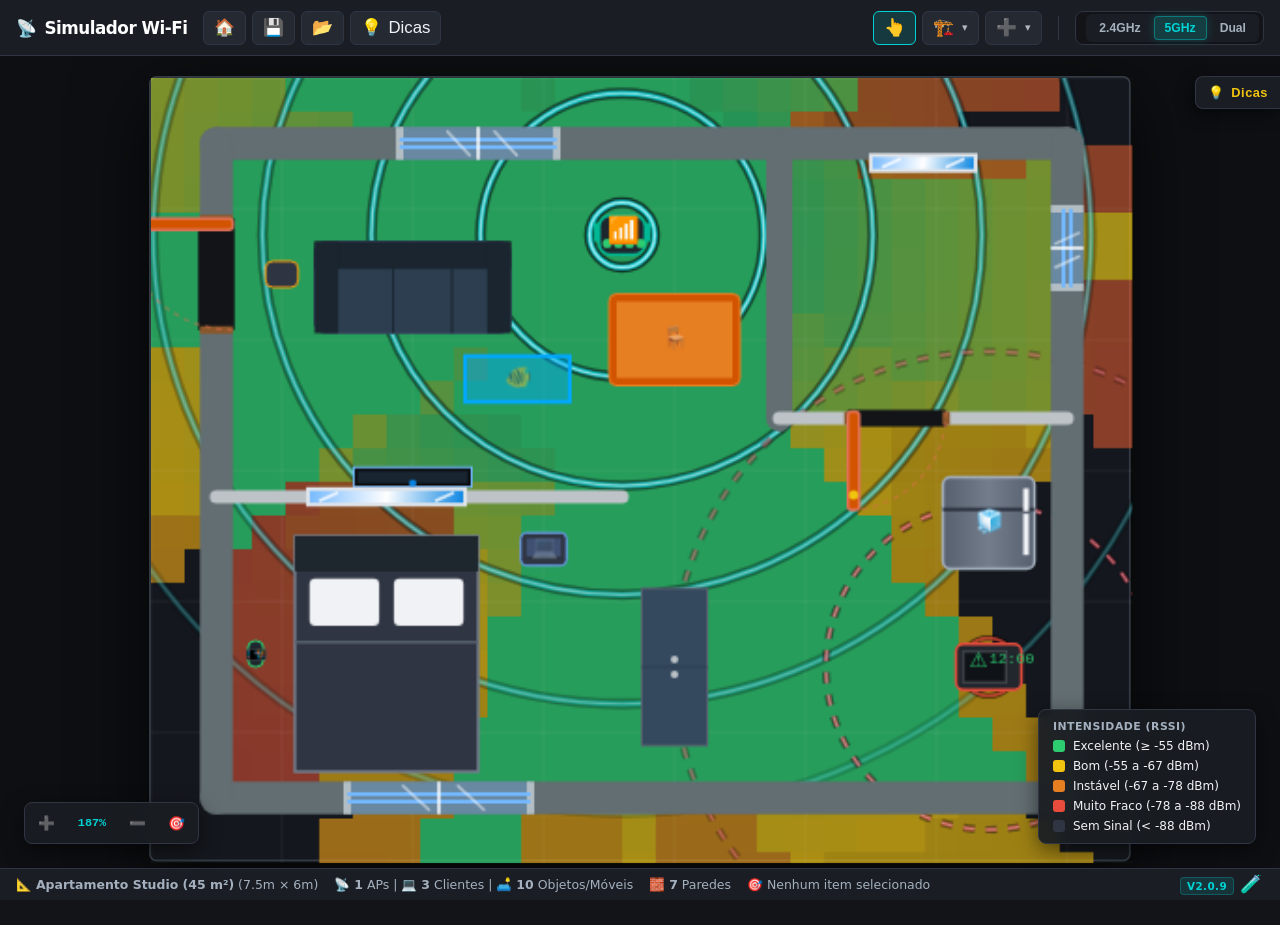
==== commit 34ace1a4: "[deploy] publicacao formal sob demanda v2.0.9" ====
--- a/index.html
+++ b/index.html
@@ -16,7 +16,6 @@
         <div class="brand-section">
           <h1 class="brand-title">
             <span>📡</span> <span class="brand-name">Simulador Wi-Fi</span>
-            <span class="badge-version">v2.0.9</span>
           </h1>
         </div>
 
